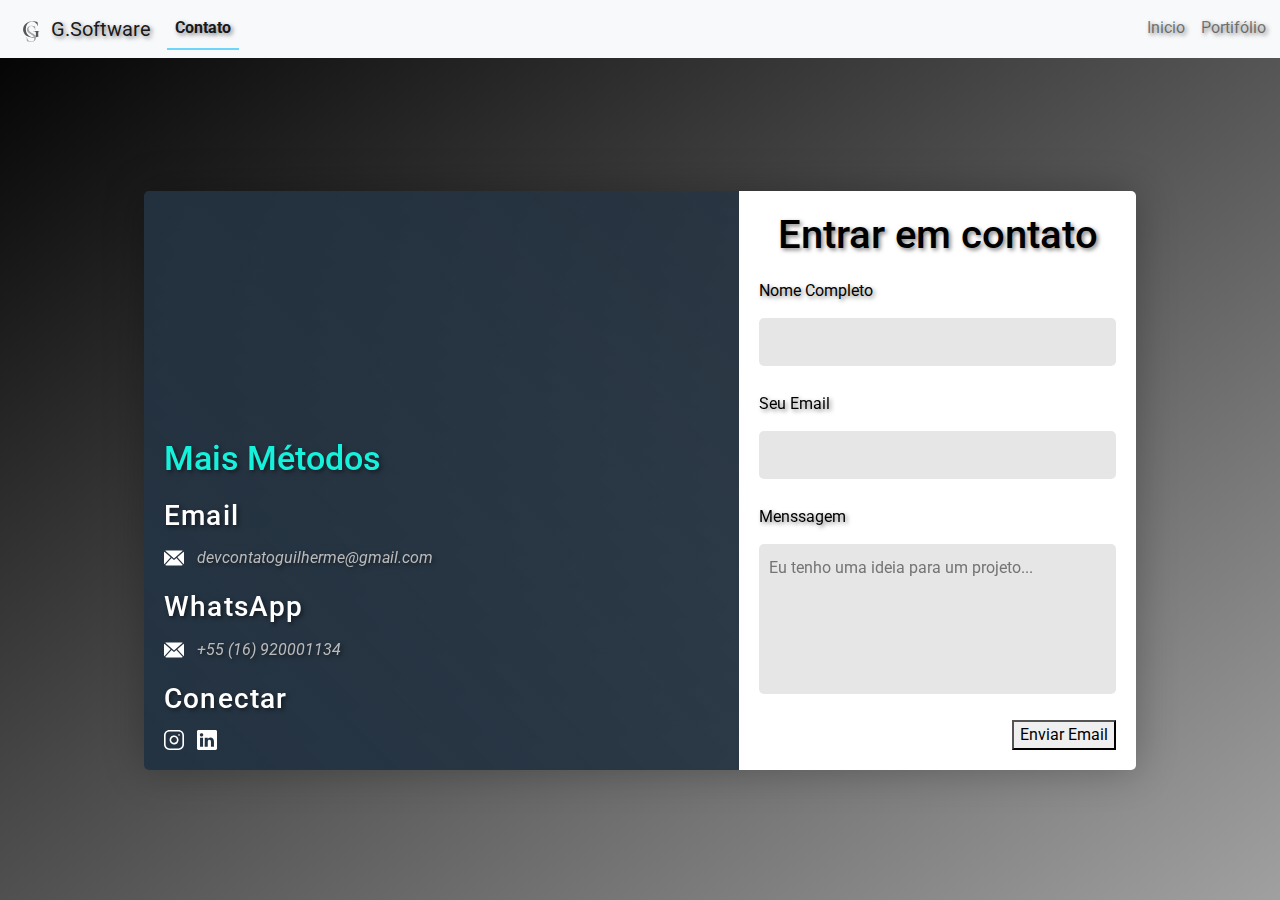
==== Portifólio/contato.html @ 69a428c4 "Add files via upload" ====
<!DOCTYPE html>
<html lang="pt-br">
<head>
    <meta charset="UTF-8">
    <meta http-equiv="X-UA-Compatible" content="IE=edge">
    <meta name="viewport" content="width=device-width, initial-scale=1.0">
    <link rel="stylesheet" href="https://cdn.jsdelivr.net/npm/bootstrap@4.0.0/dist/css/bootstrap.min.css" integrity="sha384-Gn5384xqQ1aoWXA+058RXPxPg6fy4IWvTNh0E263XmFcJlSAwiGgFAW/dAiS6JXm" crossorigin="anonymous">
    <link rel="shortcut icon" href="src/IMG/logo_gs.svg" type="image/x-icon">
    <link rel="stylesheet" href="src/CSS/Style.css">
    <title>GS</title>
</head>
<body>
    <nav class="navbar navbar-expand-lg navbar-light bg-light">
        <a class="navbar-brand" href="#">
            <img src="src/IMG/logo_gs.svg" width="30" height="30" class="d-inline-block align-top" alt="Logo composto peas seguintes letras: G,S. Onde estão sobrepostas uma encima da outra na cor cinza">
            G.Software
        </a>
        <button class="navbar-toggler" type="button" data-toggle="collapse" data-target="#navbarNav" aria-controls="navbarNav" aria-expanded="false" aria-label="Toggle navigation">
          <span class="navbar-toggler-icon"></span>
        </button>
        <div class="collapse navbar-collapse" id="navbarNav">
          <ul class="navbar-nav">
            <li class="nav-item active">
              <a class="nav-link" href="contato.html">Contato<span class="sr-only">(current)</span></a>
            </li>
            <li class="nav-item">
              <a class="nav-link" href="index.html">Inicio</a>
            </li>
            <li class="nav-item">
              <a class="nav-link" href="portifolio.html">Portifólio</a>
            </li>
            <li class="nav-item">
                <a class="nav-link" href="servicos.html">Serviços</a>
            </li>
            <li class="nav-item">
              <a class="nav-link" href="sobre.html">Sobre</a>
            </li>
          </ul>
        </div>
      </nav>    

    
    <div class="content">
      <div class="contact">
        <div class="other">
          <div class="info">
            <h2>Mais Métodos </h2>
            <h3>Email</h3>
            <div class="svg-wrap">
              <a href="mailto:devcontatoguilherme@gmail.com"><svg xmlns="http://www.w3.org/2000/svg" viewBox="0 0 485.211 485.211"><path d="M485.21 363.906c0 10.637-2.99 20.498-7.784 29.174l-153.2-171.41 151.54-132.584c5.894 9.355 9.445 20.344 9.445 32.22v242.6zM242.607 252.793l210.863-184.5c-8.654-4.737-18.398-7.642-28.91-7.642H60.65c-10.523 0-20.27 2.906-28.888 7.643l210.844 184.5zm58.787-11.162l-48.81 42.735c-2.854 2.487-6.41 3.73-9.977 3.73-3.57 0-7.125-1.243-9.98-3.73l-48.82-42.736-155.14 173.6c9.3 5.834 20.198 9.33 31.984 9.33h363.91c11.785 0 22.688-3.496 31.984-9.33l-155.15-173.6zM9.448 89.086C3.554 98.44 0 109.43 0 121.305v242.602c0 10.637 2.978 20.498 7.79 29.174L160.97 221.64 9.448 89.086z"/></svg>
              devcontatoguilherme@gmail.com</a>
            </div>
            <h3>WhatsApp</h3>
            <div class="svg-wrap">
              <a href="https://wa.me/qr/SHFSLAFRBWSZI1"><svg xmlns="http://www.w3.org/2000/svg" viewBox="0 0 485.211 485.211"><path d="M485.21 363.906c0 10.637-2.99 20.498-7.784 29.174l-153.2-171.41 151.54-132.584c5.894 9.355 9.445 20.344 9.445 32.22v242.6zM242.607 252.793l210.863-184.5c-8.654-4.737-18.398-7.642-28.91-7.642H60.65c-10.523 0-20.27 2.906-28.888 7.643l210.844 184.5zm58.787-11.162l-48.81 42.735c-2.854 2.487-6.41 3.73-9.977 3.73-3.57 0-7.125-1.243-9.98-3.73l-48.82-42.736-155.14 173.6c9.3 5.834 20.198 9.33 31.984 9.33h363.91c11.785 0 22.688-3.496 31.984-9.33l-155.15-173.6zM9.448 89.086C3.554 98.44 0 109.43 0 121.305v242.602c0 10.637 2.978 20.498 7.79 29.174L160.97 221.64 9.448 89.086z"/></svg>
              +55 (16) 920001134</a>
            </div>
            <h3>Conectar</h3>
            <div class="svg-wrap">
              <a href="http://instagram.com/guisantos_25" target="_blank"><svg xmlns="http://www.w3.org/2000/svg" viewBox="0 0 512 512"><path d="M373.66 0H138.34C62.06 0 0 62.06 0 138.34v235.32C0 449.94 62.06 512 138.34 512h235.32C449.94 512 512 449.94 512 373.66V138.34C512 62.06 449.94 0 373.66 0zm96.976 373.66c0 53.472-43.503 96.976-96.977 96.976H138.34c-53.472 0-96.976-43.503-96.976-96.977V138.34c0-53.472 43.503-96.976 96.977-96.976h235.32c53.472 0 96.976 43.503 96.976 96.977v235.32z"/><path d="M370.586 238.14c-3.64-24.546-14.84-46.794-32.386-64.34-17.547-17.547-39.795-28.747-64.34-32.386-11.177-1.657-22.508-1.657-33.683 0-30.336 4.5-57.103 20.54-75.372 45.172-18.27 24.63-25.854 54.903-21.355 85.237 4.5 30.335 20.54 57.102 45.172 75.372 19.996 14.83 43.706 22.62 68.153 22.62 5.667 0 11.375-.42 17.083-1.266 30.336-4.5 57.103-20.542 75.372-45.173 18.27-24.63 25.855-54.9 21.356-85.236zM267.79 327.633c-19.404 2.882-38.77-1.973-54.526-13.66-15.757-11.687-26.02-28.81-28.896-48.216-2.878-19.405 1.973-38.77 13.66-54.527 11.688-15.758 28.81-26.02 48.217-28.898 3.574-.53 7.173-.795 10.772-.795s7.2.265 10.773.796c32.23 4.78 57.098 29.645 61.878 61.877 5.94 40.058-21.817 77.482-61.877 83.422zM400.05 111.95c-3.853-3.85-9.184-6.057-14.626-6.057S374.65 108.1 370.8 111.95c-3.852 3.853-6.06 9.175-6.06 14.626 0 5.45 2.208 10.773 6.06 14.625 3.85 3.852 9.182 6.06 14.624 6.06s10.773-2.207 14.625-6.06c3.85-3.85 6.057-9.182 6.057-14.624 0-5.443-2.207-10.774-6.058-14.625z"/></svg></a>
              <a href="http://linkedin.com/in/guil-santos" target="_blank"><svg xmlns="http://www.w3.org/2000/svg" viewBox="0 0 478.165 478.165"><path d="M442.78 0H35.424C15.86 0 0 15.4 0 34.288v409.688c0 18.828 15.86 34.19 35.424 34.19H442.76c19.586 0 35.405-15.362 35.405-34.19V34.288C478.165 15.4 462.345 0 442.78 0zM145.003 400.244H72.78V184.412h72.224v215.832zm-36.16-245.28h-.48c-24.246 0-39.926-16.695-39.926-37.336 0-21.22 16.158-37.337 40.863-37.337 24.725 0 39.927 16.12 40.385 37.338.02 20.64-15.64 37.337-40.843 37.337zm296.54 245.28h-72.082V284.807c0-29.01-10.598-48.952-36.738-48.952-20.063 0-31.798 13.428-36.958 26.458-1.893 4.423-2.39 10.898-2.39 17.393v120.537H184.95s.916-195.63 0-215.832h72.263v30.604c9.484-14.684 26.658-35.703 65.01-35.703 47.577 0 83.16 30.863 83.16 97.168v123.766zm-148.61-184.532c.06-.22.16-.438.42-.677v.677h-.42z"/></svg></a>
            </div>
          </div>
        </div>
        <div class="form">
          <h1 class="contato">Entrar em contato</h1>
          <form action="">
            <div class="flex-rev">
              <input type="text" placeholder="" name="name" id="name" />
              <label for="name" class="contato">Nome Completo</label>
            </div>
            <div class="flex-rev">
              <input type="email" placeholder="" name="email" id="email" />
              <label for="email" class="contato">Seu Email</label>
            </div>
    
            <div class="flex-rev">
              <textarea placeholder="Eu tenho uma ideia para um projeto..." name="message" id="message"></textarea>
              <label for="message" class="contato">Menssagem</label>
            </div>
            <button>Enviar Email</button>
          </form>
        </div>
      </div>
    </div>











<script src="https://code.jquery.com/jquery-3.2.1.slim.min.js" integrity="sha384-KJ3o2DKtIkvYIK3UENzmM7KCkRr/rE9/Qpg6aAZGJwFDMVNA/GpGFF93hXpG5KkN" crossorigin="anonymous"></script>
<script src="https://cdn.jsdelivr.net/npm/popper.js@1.12.9/dist/umd/popper.min.js" integrity="sha384-ApNbgh9B+Y1QKtv3Rn7W3mgPxhU9K/ScQsAP7hUibX39j7fakFPskvXusvfa0b4Q" crossorigin="anonymous"></script>
<script src="https://cdn.jsdelivr.net/npm/bootstrap@4.0.0/dist/js/bootstrap.min.js" integrity="sha384-JZR6Spejh4U02d8jOt6vLEHfe/JQGiRRSQQxSfFWpi1MquVdAyjUar5+76PVCmYl" crossorigin="anonymous"></script>
</body>
</html>
---- Portifólio/src/CSS/Style.css ----
@import url('https://fonts.googleapis.com/css2?family=Roboto:wght@400;700&display=swap');

body {
    background: linear-gradient(to bottom right, #000000,   #a0a0a0);
    margin: 0;
    padding: 0;
    height: 100vh;
    overflow: hidden;
  }
  
body {
    font-family: 'Roboto', sans-serif;
    color: white;
    text-shadow: 2px 2px 4px rgba(0, 0, 0, 0.5);
}

@keyframes pulsar {
    0% {
        transform: scale(1);
    }
    50% {
        transform: scale(1.2);
    }
    100% {
        transform: scale(1);
    }
}

.nav-item.active{
    border-bottom: 2px solid #6dd5fa;
    margin-right: 100vh;
    font-weight: bold;
  }

.nav-item:hover{
    border-bottom: 2px solid #6dd5fa;
    transition: 0.2s;
    font-weight: bold;
}

.text-center{
    padding: 25px;
}

.center-divs {
    display: flex;
    justify-content: center;
    align-items: center;
    flex-wrap: wrap;
}

.center-divs > div {
    flex-basis: 50%;
}

p {
    font-size: xx-large;
}

.btn-outline-dark {
    box-shadow: rgba(0, 0, 0, 0.35) 0px 5px 15px;
}

.btn-outline-dark {
    color: white;
}

.pulsar {
    animation: pulsar 5s infinite;
}

.content{
	position: fixed;
	top: 60px;
	height: calc(100vh - 60px);
	width: 100vw;
	display: flex;
	align-items: center;
	justify-content: center;
	overflow: auto;
	padding: 20px;
}


.contact{
	width: 80%;
	max-width: 1080px;
	display: flex;
	 box-shadow: 0px 0px 40px rgba(0, 0, 0, 0.28);
 border-radius: 5px;
 overflow: hidden;
}


.other{
	width: 60%;
	background-image: url(https://images.unsplash.com/photo-1485119584289-30ca2b38c67e?dpr=1&auto=format&fit=crop&w=1500&h=1000&q=80&cs=tinysrgb&crop=);
	background-size: cover;
	background-position: center;
	position: relative;
	display: flex;
 flex-direction: column;
 justify-content: flex-end;
}


.other:before{
	content: "";
	position: absolute;
	top: 0;
	left: 0;
	height: 100%;
	width: 100%;
	background: linear-gradient(45deg, rgb(36, 51, 66), rgba(36, 51, 66, 0.81));
}






.form{
	width: 40%;
	background-color: white;
	padding: 20px;
	display: flex;
	flex-direction: column;
	align-items: flex-end;
	
}
.form h1{
	text-align: center;
	margin-bottom: 20px;
	width: 100%;
}
.form form{
	width: 100%;
	display: flex;
	flex-direction: column;
	align-items: flex-end;
}
.flex-rev {
    display: flex;
    flex-direction: column-reverse;
    margin-bottom: 10px;
		width: 100%;
}

.flex-rev input, .flex-rev textarea {
    border: none;
    background-color: #e6e6e6;
    padding: 12px 10px;
    font-size: 16px;
    resize: none;
    margin-top: 7px;
    margin-bottom: 16px;
    border-radius: 5px;
    color: #243342;
    outline-color: #243342;
    outline-width: thin;
}
.flex-rev textarea{
	height: 150px;
}

.info {
    position: relative;
    padding: 20px;
}


.info h2 {
    color: #16f1dc;
    font-size: 34px;
}

.info h3 {
    color: white;
    letter-spacing: 1.2px;
    margin-top:  20px;
}

.svg-wrap {
    display: flex;
    margin-top: 14px;
}

.svg-wrap a {
    border: 0;
    padding: 0;
    display: flex;
    color: #bbbbbb;
    font-size: 16px;
    justify-content: center;
    align-items: center;
    font-style: italic;
}

.svg-wrap a svg {
    width: 20px;
    height: 20px;
    fill: white;
    transition: fill 0.2s ease-in-out;
    margin-right: 13px;
}

.svg-wrap a:hover svg {
    fill: #16f1dc;
    cursor: pointer;
}

.svg-wrap a:hover {
    background-color: transparent;
    color: #16f1dc;
    cursor: pointer;
}



@media screen and (max-width: 900px){
	.content{
		padding: 10px 0 0;
		display: block;
	}
	.map{
		display: none;
	}
	.contact{
		width: 100%;
		flex-direction: column-reverse;
		border-radius: 0;
		box-shadow: 0px 0px 0px 0px;
	}
	.other{
		width: 100%;
		padding: 20px 0;
	}
	.form{
		width: 100%;
	}
}

@media screen and (max-height: 660px){
	.content{
		align-items: flex-start;
	}
}


@media screen and (max-width: 660px){
    nav .hamburger{
        opacity: 1;
        pointer-events: initial;
    }
}

.contato {
    color: black
}
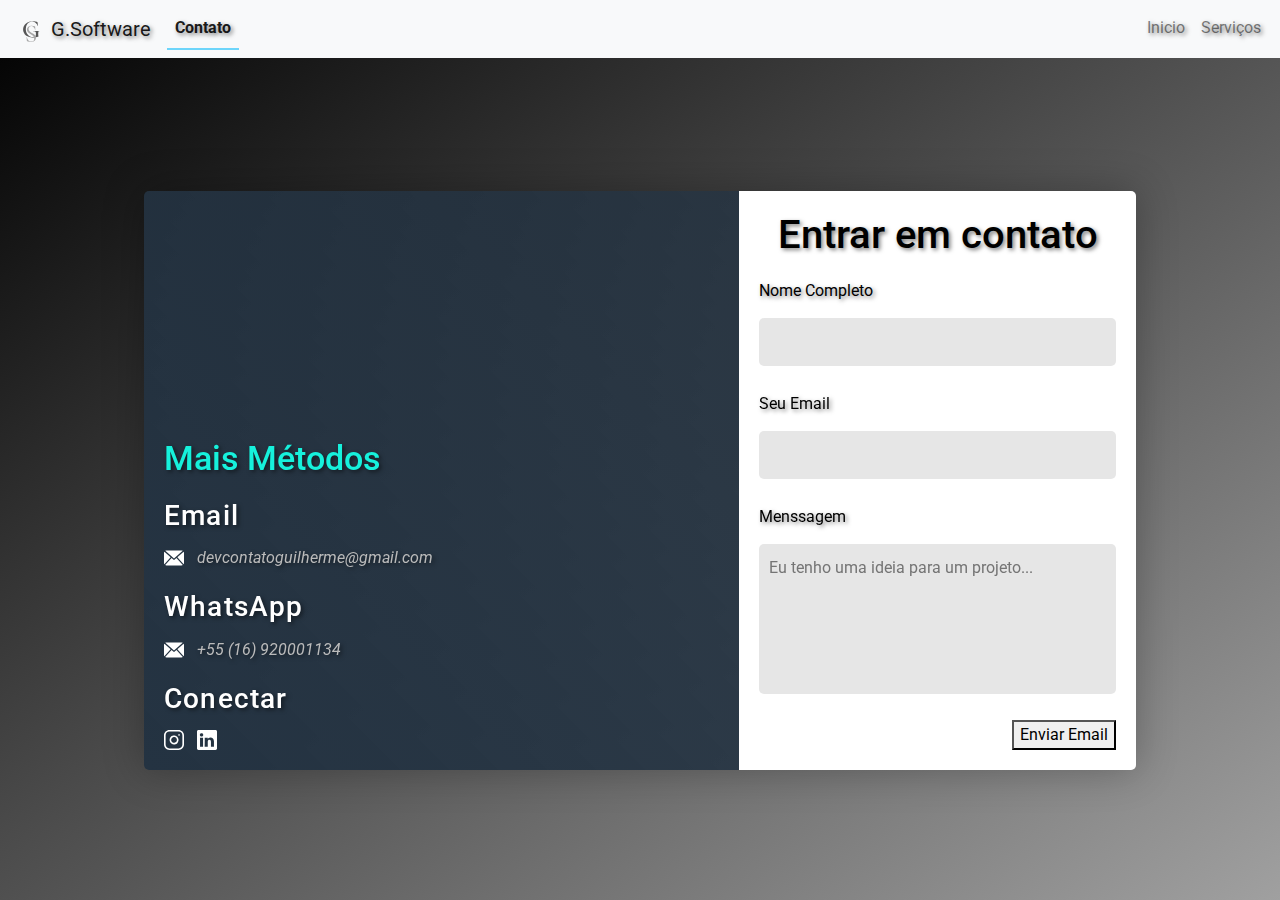
==== commit 84c02dda: "Add files via upload" ====
--- a/Portifólio/contato.html
+++ b/Portifólio/contato.html
@@ -27,13 +27,7 @@
               <a class="nav-link" href="index.html">Inicio</a>
             </li>
             <li class="nav-item">
-              <a class="nav-link" href="portifolio.html">Portifólio</a>
-            </li>
-            <li class="nav-item">
                 <a class="nav-link" href="servicos.html">Serviços</a>
-            </li>
-            <li class="nav-item">
-              <a class="nav-link" href="sobre.html">Sobre</a>
             </li>
           </ul>
         </div>
--- a/Portifólio/src/CSS/Style.css
+++ b/Portifólio/src/CSS/Style.css
@@ -36,6 +36,10 @@
     border-bottom: 2px solid #6dd5fa;
     transition: 0.2s;
     font-weight: bold;
+}
+
+.indexmargin{
+    margin-top: 10%;
 }
 
 .text-center{
@@ -258,10 +262,178 @@
     color: black
 }
 
-
-
-
-
-
-
-
+.section_our_solution .row {
+    align-items: center;
+  }
+  
+  .our_solution_category {
+    display: flex;
+    flex-direction: row;
+    flex-wrap: wrap;
+  }
+  .our_solution_category .solution_cards_box {
+    display: flex;
+    flex-direction: column;
+    justify-content: center;
+  }
+  .solution_cards_box .solution_card {
+    flex: 0 50%;
+    background: #fff;
+    box-shadow: 0 2px 4px 0 rgba(136, 144, 195, 0.2),
+      0 5px 15px 0 rgba(37, 44, 97, 0.15);
+    border-radius: 15px;
+    margin: 8px;
+    padding: 10px 15px;
+    position: relative;
+    z-index: 1;
+    overflow: hidden;
+    min-height: 265px;
+    transition: 0.7s;
+  }
+  
+  .solution_cards_box .solution_card:hover {
+    background: #309df0;
+    color: #fff;
+    transform: scale(1.1);
+    z-index: 9;
+  }
+  
+  .solution_cards_box .solution_card:hover::before {
+    background: rgb(85 108 214 / 10%);
+  }
+  
+  .solution_cards_box .solution_card:hover .solu_title h3,
+  .solution_cards_box .solution_card:hover .solu_description p {
+    color: #fff;
+  }
+  
+  .solution_cards_box .solution_card:before {
+    content: "";
+    position: absolute;
+    background: rgb(85 108 214 / 5%);
+    width: 170px;
+    height: 400px;
+    z-index: -1;
+    transform: rotate(42deg);
+    right: -56px;
+    top: -23px;
+    border-radius: 35px;
+  }
+  
+  .solution_cards_box .solution_card:hover .solu_description button {
+    background: #fff !important;
+    color: #309df0;
+  }
+  
+  .solution_card .so_top_icon {
+  }
+  
+  .solution_card .solu_title h3 {
+    color: #212121;
+    font-size: 1.3rem;
+    margin-top: 13px;
+    margin-bottom: 13px;
+  }
+  
+  .solution_card .solu_description p {
+    font-size: 15px;
+    margin-bottom: 15px;
+  }
+  
+  .solution_card .solu_description button {
+    border: 0;
+    border-radius: 15px;
+    background: linear-gradient(
+      140deg,
+      #42c3ca 0%,
+      #42c3ca 50%,
+      #42c3cac7 75%
+    ) !important;
+    color: #fff;
+    font-weight: 500;
+    font-size: 1rem;
+    padding: 5px 16px;
+  }
+  
+  .our_solution_content h1 {
+    text-transform: capitalize;
+    margin-bottom: 1rem;
+    font-size: 2.5rem;
+  }
+  .our_solution_content p {
+  }
+  
+  .hover_color_bubble {
+    position: absolute;
+    background: rgb(54 81 207 / 15%);
+    width: 100rem;
+    height: 100rem;
+    left: 0;
+    right: 0;
+    z-index: -1;
+    top: 16rem;
+    border-radius: 50%;
+    transform: rotate(-36deg);
+    left: -18rem;
+    transition: 0.7s;
+  }
+  
+  .solution_cards_box .solution_card:hover .hover_color_bubble {
+    top: 0rem;
+  }
+  
+  .solution_cards_box .solution_card .so_top_icon {
+    width: 60px;
+    height: 60px;
+    border-radius: 50%;
+    background: #fff;
+    overflow: hidden;
+    display: flex;
+    align-items: center;
+    justify-content: center;
+  }
+  
+  .solution_cards_box .solution_card .so_top_icon img {
+    width: 40px;
+    height: 50px;
+    object-fit: contain;
+  }
+  
+  /*start media query*/
+  @media screen and (min-width: 320px) {
+    .sol_card_top_3 {
+      position: relative;
+      top: 0;
+    }
+  
+    .our_solution_category {
+      width: 100%;
+      margin: 0 auto;
+    }
+  
+    .our_solution_category .solution_cards_box {
+      flex: auto;
+    }
+  }
+  @media only screen and (min-width: 768px) {
+    .our_solution_category .solution_cards_box {
+      flex: 1;
+    }
+  }
+  @media only screen and (min-width: 1024px) {
+    .sol_card_top_3 {
+      position: relative;
+      top: -3rem;
+    }
+    .our_solution_category {
+      width: 50%;
+      margin: 0 auto;
+    }
+  }
+  
+
+
+
+
+
+
